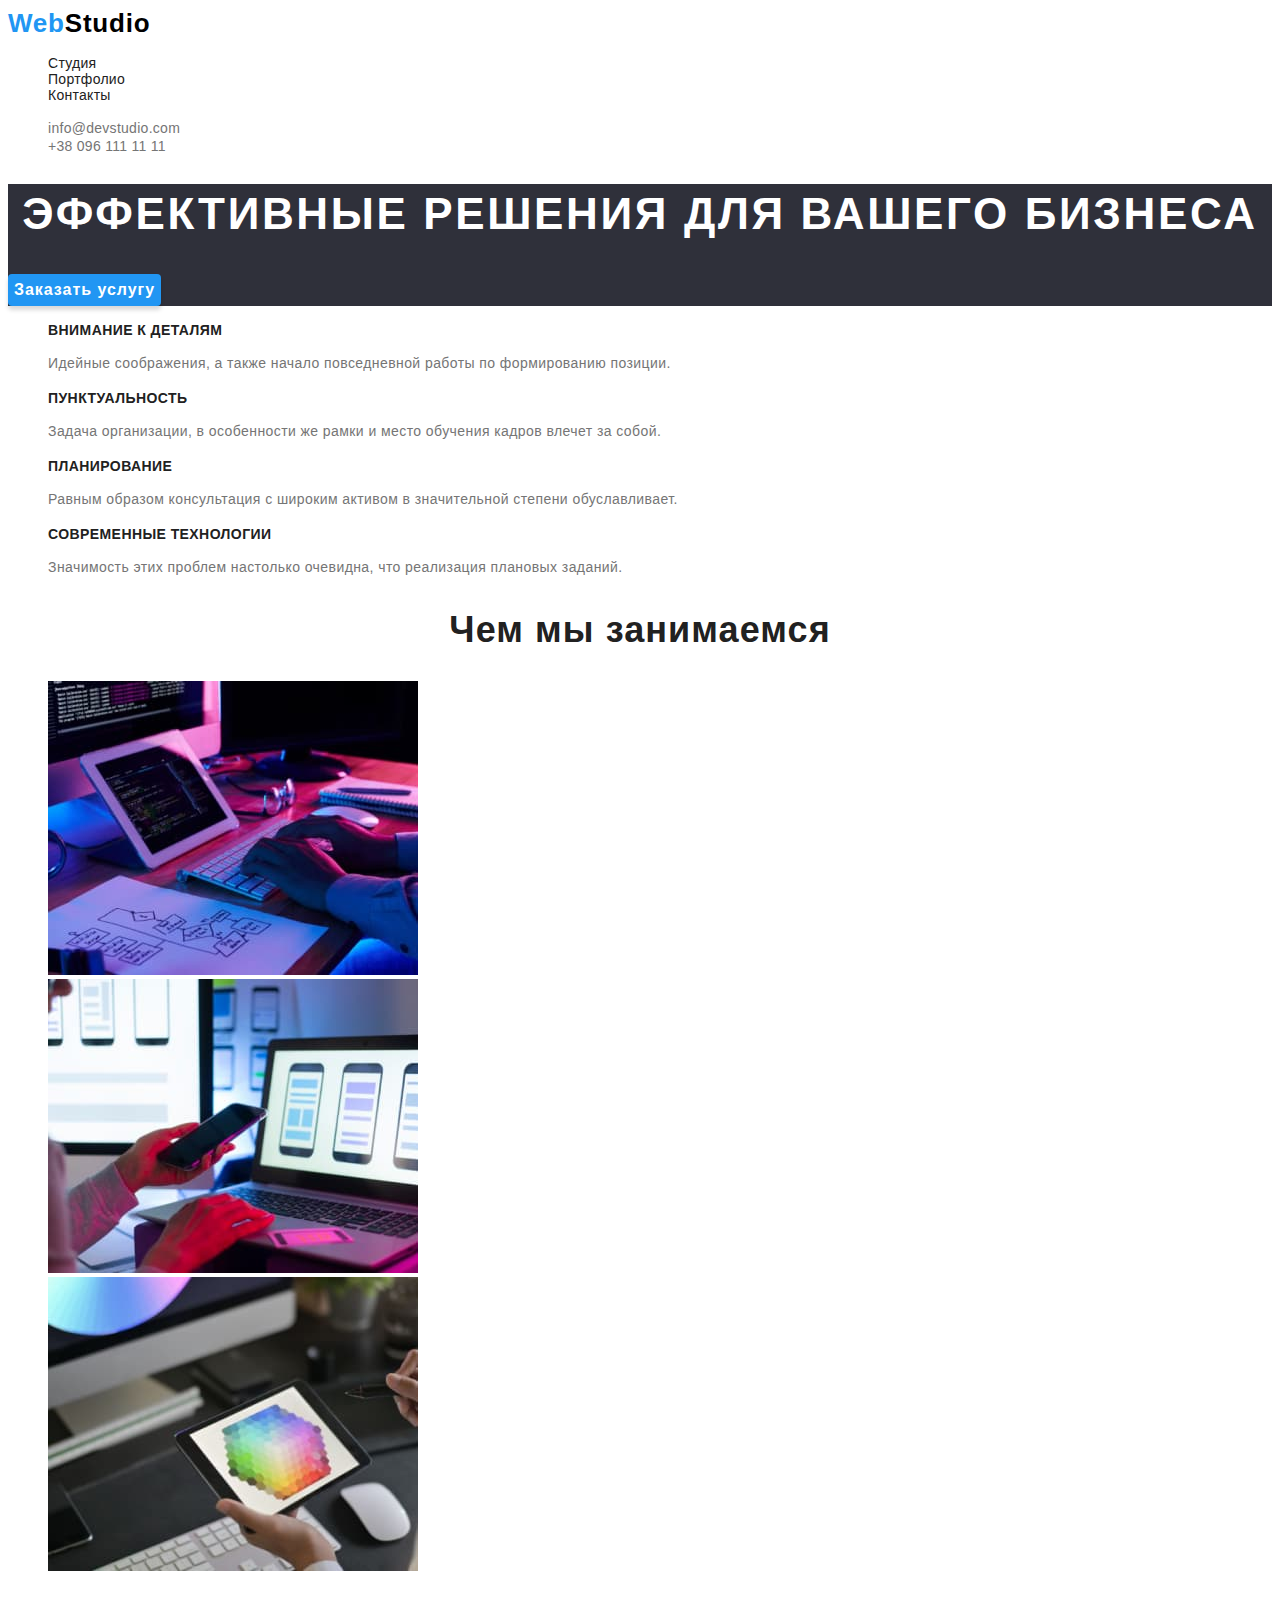
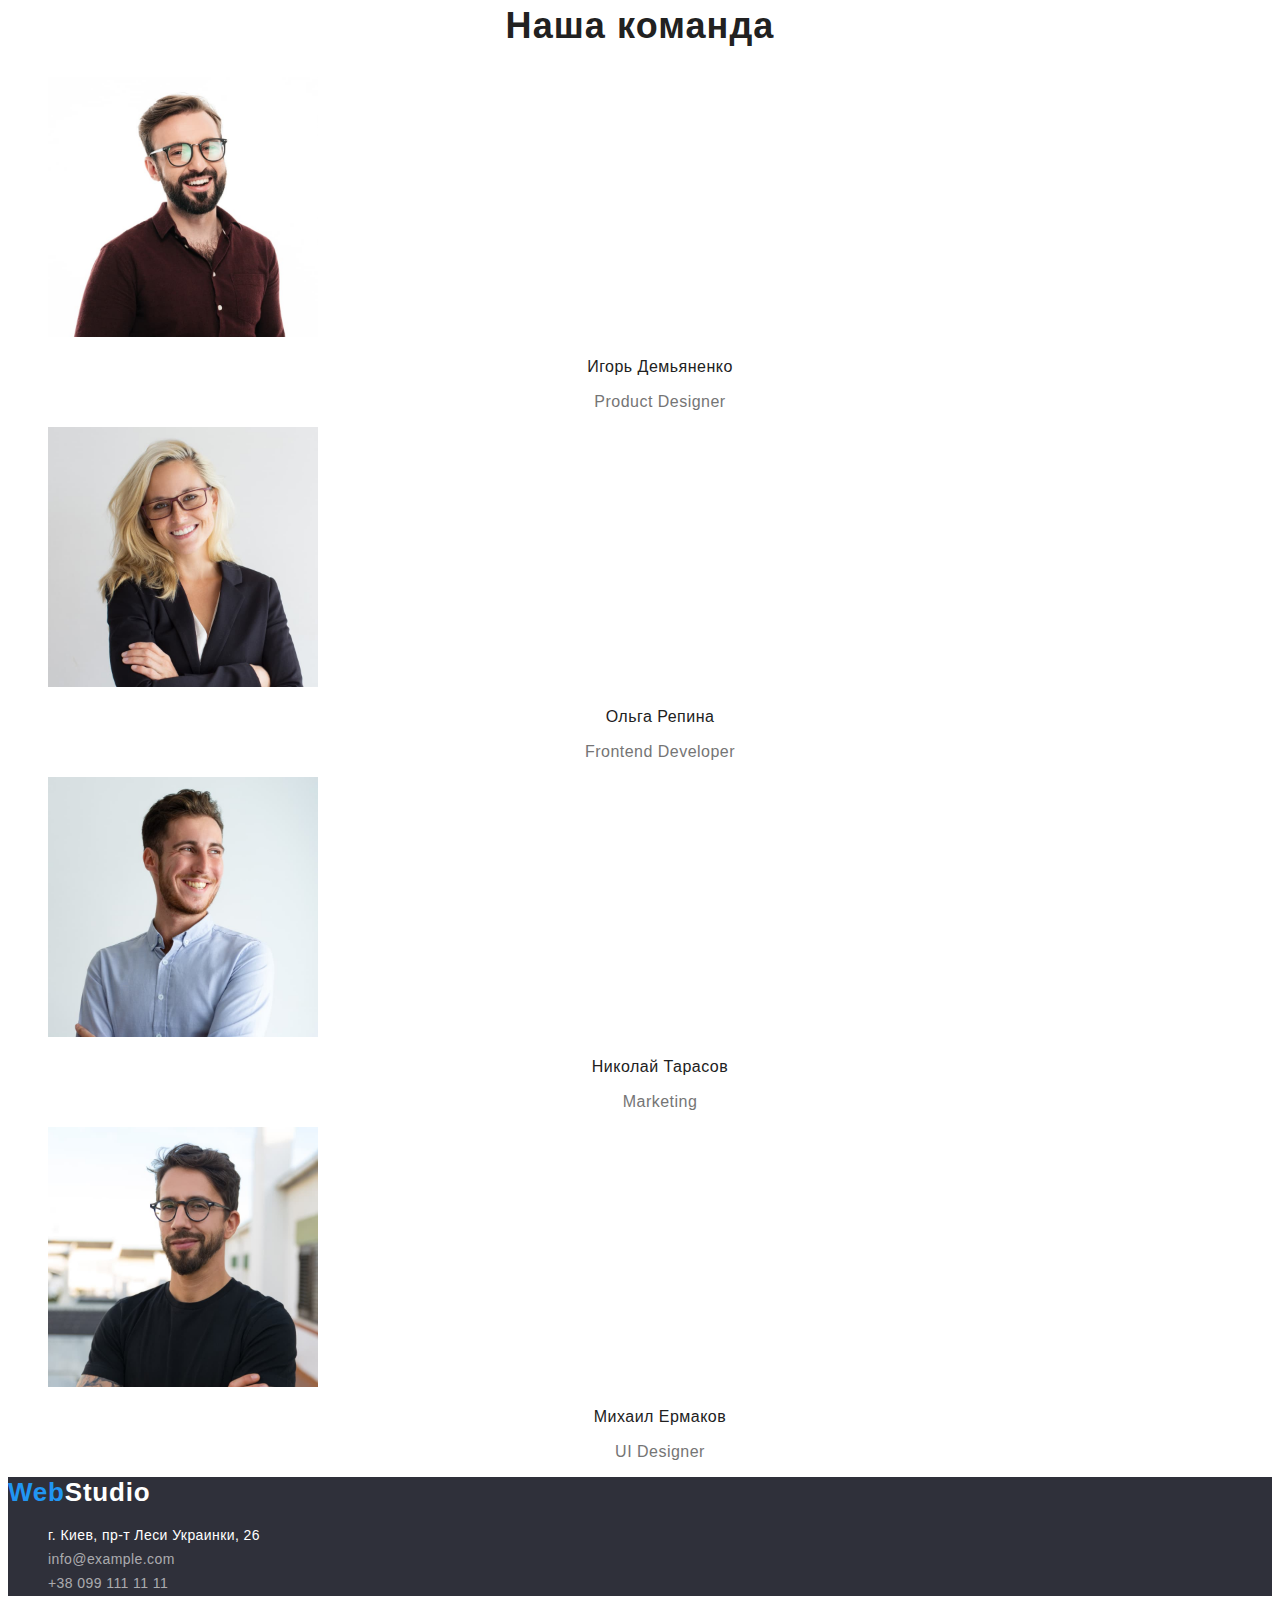
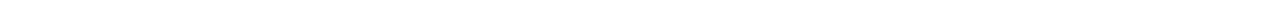
==== index.html @ 9dc8d9e5 "ДЗ_2" ====
<!DOCTYPE html>
<html lang="ru">
  <head>
    <meta charset="UTF-8" />
    <meta http-equiv="X-UA-Compatible" content="IE=edge" />
    <meta name="viewport" content="width=device-width, initial-scale=1.0" />
    <link rel="preconnect" href="https://fonts.googleapis.com">
    <link rel="preconnect" href="https://fonts.gstatic.com" crossorigin>
    <link href="https://fonts.googleapis.com/css2?family=Montserrat:wght@400;500;700;900&display=swap" rel="stylesheet">
    <title>WebStudio</title>
    <link rel="stylesheet" href="./styles/styles.css">
  </head>
  <body>
    <header class="header">
      <nav class="header-nav">
        <a lang="en" class="header-logo" href="./index.html">Web<span class="header-logo-second">Studio</span> </a>
        <ul class="header-list list">
          <li class="header-item"><a href="./index.html" class="header-link link">Студия</a></li>
          <li class="header-item"><a href="./portfolio.html" class="header-link link">Портфолио</a></li>
          <li class="header-item"><a href="" class="header-link link">Контакты</a></li>
        </ul>
      </nav>
      <ul class="list">
          <li><a class="header-mail link" href="mailto:info@devstudio.com">info@devstudio.com</a></li>
          <li><a class="header-tel link" href="tel:+380961111111">+38 096 111 11 11</a></li>
      </ul>
    </header>
    <main>
      <section class="hero">
        <h1 class="hero-title">Эффективные решения для вашего бизнеса</h1>
        <button type="button" class="hero-btn btn">Заказать услугу</button>
      </section>
      <section class="specific">
        <h2 class="visually-hidden">Особенности</h2>
        <ul class="specific-list list">
            <li class="specific-item">
                <h3 class="specific-item-title">Внимание к деталям</h3>
                <p class="specific-item-text">Идейные соображения, а также начало повседневной работы по формированию позиции.</p>
            </li>
            <li class="specific-item">
                <h3 class="specific-item-title">Пунктуальность</h3>
                <p class="specific-item-text">Задача организации, в особенности же рамки и место обучения кадров влечет за собой.</p>
            </li>
            <li class="specific-item">
                <h3 class="specific-item-title">Планирование</h3>
                <p class="specific-item-text">Равным образом консультация с широким активом в значительной степени обуславливает.</p>
            </li>
            <li class="specific-item">
                <h3 class="specific-item-title">Современные технологии</h3>
                <p class="specific-item-text">Значимость этих проблем настолько очевидна, что реализация плановых заданий.</p>
            </li>
        </ul>
      </section>
      <section class="works">
        <h2 class="works-title">Чем мы занимаемся</h2>
        <ul class="works-list list">
          <li class="works-item">
            <img
              src="./img/img1.jpg"
              alt="сотрудник печатает на клавиатуре"
              width="370"
              height="294"
            />
          </li>
          <li class="works-item">
            <img
              src="./img/img2.jpg"
              alt="сотрудник смотрит в телефон"
              width="370"
              height="294"
            />
          </li>
          <li class="works-item">
            <img
              src="./img/img3.jpg"
              alt="сотрудник работет на планшете"
              width="370"
              height="294"
            />
          </li>
        </ul>
      </section>
      <section class="employees">
        <h2 class="employees-title title">Наша команда</h2>
        <ul class="employees-list list">
          <li class="employees-item">
            <img
              src="./img/img-2-1.jpg"
              alt="Сотрудник студии"
              width="270"
              height="260"
            />
            <h3 class="employees-item-title">Игорь Демьяненко</h3>
            <p lang="en" class="employees-item-text">Product Designer</p>
          </li>
          <li class="employees-item">
            <img
              src="./img/img-2-2.jpg"
              alt="Сотрудник студии"
              width="270"
              height="260"
            />
            <h3 class="employees-item-title">Ольга Репина</h3>
            <p lang="en" class="employees-item-text">Frontend Developer</p>
          </li>
          <li class="employees-item">
            <img
              src="./img/img-2-3.jpg"
              alt="Сотрудник студии"
              width="270"
              height="260"
            />
            <h3 class="employees-item-title">Николай Тарасов</h3>
            <p lang="en" class="employees-item-text">Marketing</p>
          </li>
          <li class="employees-item">
            <img
              src="./img/img-2-4.jpg"
              alt="Сотрудник студии"
              width="270"
              height="260"
            />
            <h3 class="employees-item-title">Михаил Ермаков</h3>
            <p lang="en" class="employees-item-text">UI Designer</p>
          </li>
        </ul>
      </section>
    </main>
    <footer class="footer">
        <a lang="en" class="footer-logo" href="">Web<span class="footer-logo-second">Studio</span></a>
            <address class="contacts-address">
            <ul class="footer-list list">
              <li class="footer-item">
                <a
                  href="https://goo.gl/maps/d1QKyToXr1h2ZrgB8"
                  target="_blank"
                  class="footer-link link"
                  rel="noopener nofollow noreferrer"
                  >г. Киев, пр-т Леси Украинки, 26</a>
              </li>
              <li class="footer-item"><a href="mailto:info@example.com" class="footer-mail link">info@example.com</a></li>
              <li class="footer-item"><a href="tel:+380991111111" class="footer-tel link">+38 099 111 11 11</a></li>
            </ul>
          </address>
    </footer>
  </body>
</html>
---- styles/styles.css ----
:root{
    --main-title-color: #212121;
    --second-title-color: #ffffff;
    --main-text-color: #757575;
    --second-text-color: #ffffff;
    --accent-color: #2196F3;
}

body {
    font-family: "Roboto", sans-serif;
    color: #212121;
}

.list {
    list-style: none;
}

.link {
    text-decoration: none;
}

.visually-hidden {
    position: absolute;
    white-space: nowrap;
    width: 1px;
    height: 1px;
    overflow: hidden;
    border: 0;
    padding: 0;
    clip: rect(0 0 0 0);
    clip-path: inset(50%);
    margin: -1px;
}

.btn{
    cursor: pointer;
}

/* --------------------------HEADER-------------------------- */
.header{
    background-color: #ffffff;
}

.header-nav {}

.header-logo {
    font-family: "Raleway", sans-serif;
    font-weight: 700;
    font-size: 26px;
    line-height: calc(31/26);
    letter-spacing: 0.03em;
    text-decoration: none;
    color: var(--accent-color);
    
}

.header-logo-second{
    font-family: "Raleway", sans-serif;
    font-weight: 700;
    font-size: 26px;
    line-height: calc(31/26);
    letter-spacing: 0.03em;
    color: #000000;
}

.header-list {}

.header-item {
    font-weight: 500;
    font-size: 14px;
    line-height: calc(16/14);
    letter-spacing: 0.02em;
    text-decoration: none;
    color: var(--main-title-color);
}

.header-item:hover,
.header-item:focus {
    color: var(--accent-color);
}

.header-link {
    font-weight: 500;
    font-size: 14px;
    line-height: calc(16/14);
    letter-spacing: 0.02em;
    color: var(--main-title-color);
}

.header-link:hover,
.header-link:focus {
    color: var(--accent-color);
}

.header-mail,
.header-tel {
    font-weight: 500;
    font-size: 14px;
    line-height: calc(16/14);
    letter-spacing: 0.02em;
    color: var(--main-text-color);
}

.header-mail:hover,
.header-mail:focus,
.header-tel:hover,
.header-tel:focus {
    color: var(--accent-color);
 }

 /* --------------------------HERO-------------------------- */
 
.hero {
    background: #2F303A;
}

.hero-title {
    font-weight: 900;
    font-size: 44px;
    line-height: 1.36;
    text-align: center;
    letter-spacing: 0.06em;
    text-transform: uppercase; 
    color: var(--second-title-color);
}

.hero-btn {
    font-family: inherit;
    font-weight: 700;
    font-size: 16px;
    line-height: 1.88;
    display: flex;
    align-items: center;
    text-align: center;
    letter-spacing: 0.06em;
    color: var(--second-title-color);
    background: var(--accent-color);
    box-shadow: 0px 4px 4px rgba(0, 0, 0, 0.15);
    border-radius: 4px;
    border: none;
    cursor: pointer;
}

.btn {
    font-family: inherit;

}

 /* --------------------------SPECIFIC-------------------------- */

.specific {
    background-color: var(--second-title-color);
}

.specific-list {}

.specific-item {}

.specific-item-title {
    font-weight: 700;
    font-size: 14px;
    line-height: calc(16/14);
    letter-spacing: 0.03em;
    text-transform: uppercase;
    color: var(--main-title-color);
}

.specific-item-text {
    font-size: 14px;
    line-height: 1.71;
    letter-spacing: 0.03em;   
    color: var(--main-text-color);
}

 /* --------------------------WORKS-------------------------- */

.works {
    background-color: var(--second-title-color)
}

.works-title,
.employees-title {
    font-weight: 700;
    font-size: 36px;
    line-height: calc(42/36);
    text-align: center;
    letter-spacing: 0.03em;
    color: var(--main-title-color);
}

.works-list {}

.works-item {}

 /* --------------------------EMPLOYEES-------------------------- */

.employees {}

.employees-title {}

.title {}

.employees-list {}

.employees-item {}

.employees-item-title {
    font-weight: 500;
    font-size: 16px;
    line-height: calc(19/16);
    text-align: center;
    letter-spacing: 0.03em;
    color: var(--main-title-color);
}

.employees-item-text {
    font-size: 16px;
    line-height: calc(19/16);
    text-align: center;
    letter-spacing: 0.03em;
    color: var(--main-text-color);
}

 /* --------------------------FOOTER-------------------------- */

.footer {
    background: #2F303A;
}

.footer-logo {
    font-family: "Raleway", sans-serif;
    font-weight: 700;
    font-size: 26px;
    line-height: calc(31/26);
    letter-spacing: 0.03em;
    text-decoration: none;
    color: var(--accent-color);
}

.footer-logo-second{
    font-family: "Raleway", sans-serif;
    font-weight: 700;
    font-size: 26px;
    line-height: calc(31/26);
    letter-spacing: 0.03em;
    color: var(--second-title-color);
}

.contacts-address{}

.footer-list {}

.footer-item {}

.footer-link {
    font-style: normal;
    font-size: 14px;
    line-height: 1.71;
    letter-spacing: 0.03em;
    color: #FFFFFF;
}

.footer-mail {
    font-style: normal;
    font-size: 14px;
    line-height: 1.71;
    letter-spacing: 0.03em;
    color: rgba(255, 255, 255, 0.6);
}

.footer-tel {
    font-style: normal;
    font-size: 14px;
    line-height: 1.71;
    letter-spacing: 0.03em;
    color: rgba(255, 255, 255, 0.6);
}
.footer-mail:hover,
.footer-mail:focus,
.footer-tel:hover,
.footer-tel:focus {
    color: var(--accent-color);
}

 /* --------------------------PORTFOLIO-------------------------- */

.portfolio {}

.portfolio-list {}

.portfolio-item {}

.portfolio-button {
    font-weight: 500;
    font-size: 16px;
    line-height: 1.62;
    text-align: center;
    letter-spacing: 0.03em;
    color: var(--main-title-color);
    border: none;
    cursor: pointer;
}
.portfolio-button:hover,
.portfolio-button:focus {
    background: #2196F3;
    box-shadow: 0px 3px 1px rgba(0, 0, 0, 0.1), 0px 1px 2px rgba(0, 0, 0, 0.08), 0px 2px 2px rgba(0, 0, 0, 0.12);
    border-radius: 4px;
    color: var(--second-title-color);
    border: none;
    cursor: pointer;
}

.portfolio-projects-list {}

.portfolio-projects-item {}

.portfolio-projects-img {}

.portfolio-projects-title {
    font-weight: 700;
    font-size: 18px;
    line-height: 2.0;
    letter-spacing: 0.06em;
    color: var(--main-title-color);
}

.portfolio-projects-text {
    font-size: 16px;
    line-height: 1.88;
    letter-spacing: 0.03em;
    color: var(--main-text-color);
}
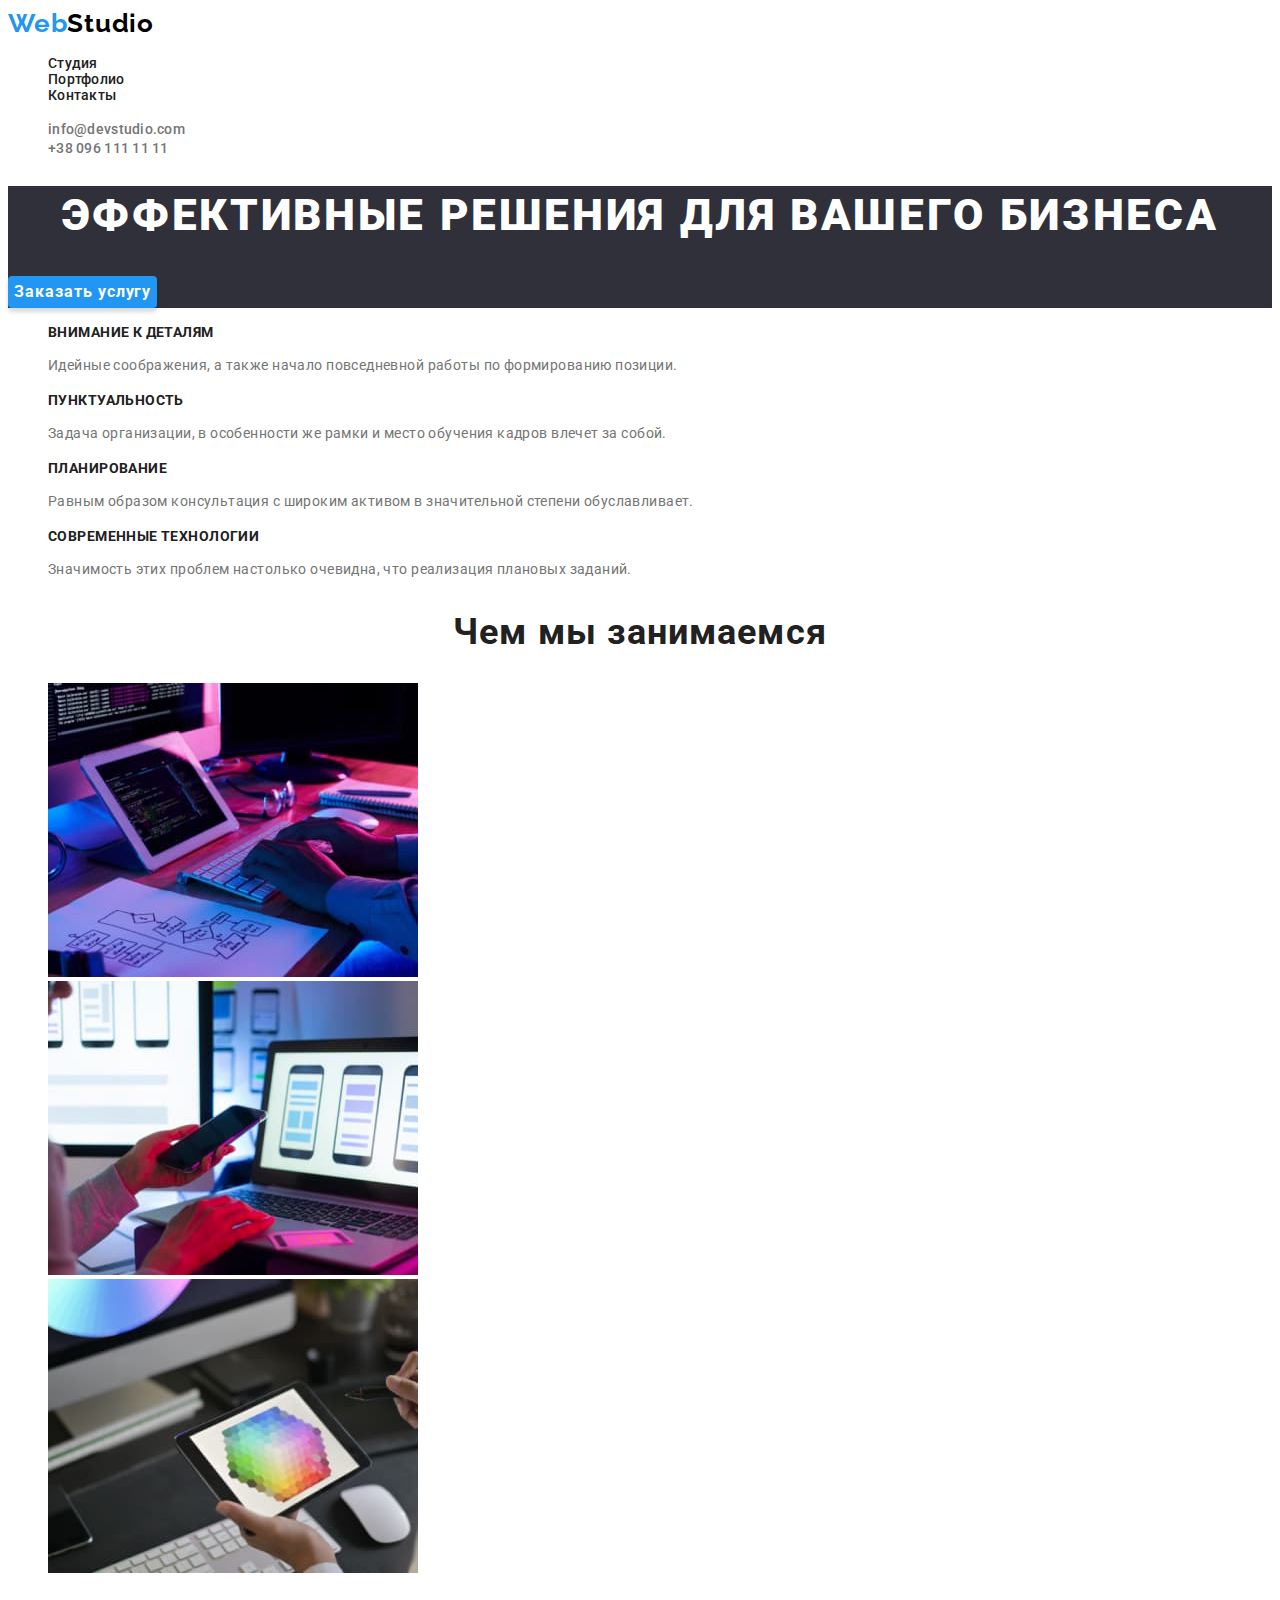
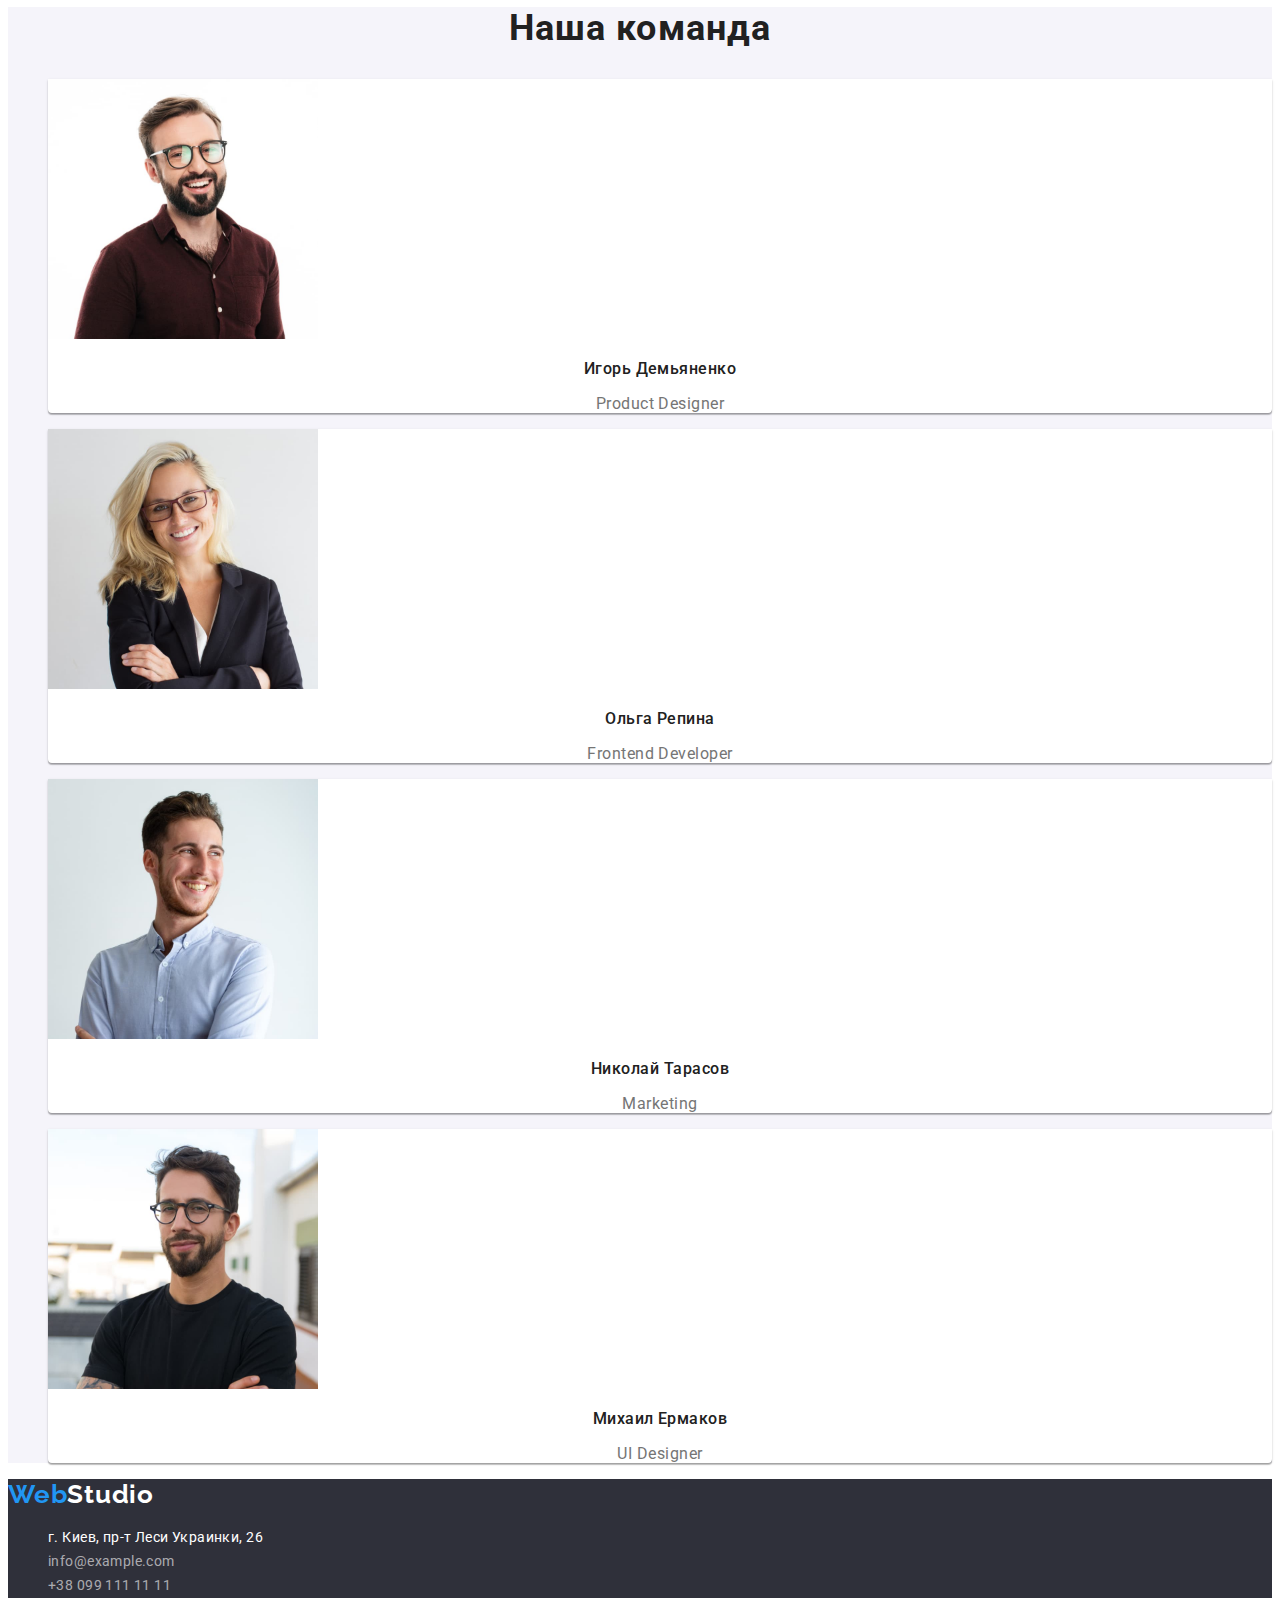
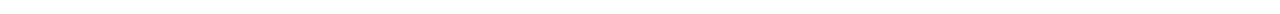
==== commit 2fb06e17: "ДЗ_2_1" ====
--- a/index.html
+++ b/index.html
@@ -6,7 +6,7 @@
     <meta name="viewport" content="width=device-width, initial-scale=1.0" />
     <link rel="preconnect" href="https://fonts.googleapis.com">
     <link rel="preconnect" href="https://fonts.gstatic.com" crossorigin>
-    <link href="https://fonts.googleapis.com/css2?family=Montserrat:wght@400;500;700;900&display=swap" rel="stylesheet">
+    <link href="https://fonts.googleapis.com/css2?family=Raleway:wght@700&family=Roboto:wght@400;500;700;900&display=swap" rel="stylesheet">
     <title>WebStudio</title>
     <link rel="stylesheet" href="./styles/styles.css">
   </head>
--- a/styles/styles.css
+++ b/styles/styles.css
@@ -4,11 +4,16 @@
     --main-text-color: #757575;
     --second-text-color: #ffffff;
     --accent-color: #2196F3;
+    --background-color: #2F303A;
+    --background-section-color: #ffffff;
+    --background-button: #188CE8;
+    --color-logo: #000000;
+    --background-section-employees: #F5F4FA;
 }
 
 body {
     font-family: "Roboto", sans-serif;
-    color: #212121;
+    color: var(--main-title-color);
 }
 
 .list {
@@ -33,12 +38,13 @@
 }
 
 .btn{
+    font-family: inherit;
     cursor: pointer;
 }
 
 /* --------------------------HEADER-------------------------- */
 .header{
-    background-color: #ffffff;
+    background-color: var(--background-section-color);
 }
 
 .header-nav {}
@@ -60,7 +66,7 @@
     font-size: 26px;
     line-height: calc(31/26);
     letter-spacing: 0.03em;
-    color: #000000;
+    color: var(--color-logo);
 }
 
 .header-list {}
@@ -111,7 +117,7 @@
  /* --------------------------HERO-------------------------- */
  
 .hero {
-    background: #2F303A;
+    background: var(--background-color);
 }
 
 .hero-title {
@@ -141,9 +147,11 @@
     cursor: pointer;
 }
 
-.btn {
-    font-family: inherit;
-
+.hero-btn:hover,
+.hero-btn:focus{
+    background: var(--background-button);
+    box-shadow: 0px 4px 4px rgba(0, 0, 0, 0.15);
+    border-radius: 4px;
 }
 
  /* --------------------------SPECIFIC-------------------------- */
@@ -194,7 +202,9 @@
 
  /* --------------------------EMPLOYEES-------------------------- */
 
-.employees {}
+.employees {
+    background: var(--background-section-employees);
+}
 
 .employees-title {}
 
@@ -202,7 +212,11 @@
 
 .employees-list {}
 
-.employees-item {}
+.employees-item {
+    background: var(--background-section-color);
+    box-shadow: 0px 1px 3px rgba(0, 0, 0, 0.12), 0px 1px 1px rgba(0, 0, 0, 0.14), 0px 2px 1px rgba(0, 0, 0, 0.2);
+    border-radius: 0px 0px 4px 4px;
+}
 
 .employees-item-title {
     font-weight: 500;
@@ -224,7 +238,7 @@
  /* --------------------------FOOTER-------------------------- */
 
 .footer {
-    background: #2F303A;
+    background: var(--background-color);
 }
 
 .footer-logo {
@@ -246,22 +260,22 @@
     color: var(--second-title-color);
 }
 
-.contacts-address{}
+.contacts-address{
+    font-style: normal;
+}
 
 .footer-list {}
 
 .footer-item {}
 
 .footer-link {
-    font-style: normal;
     font-size: 14px;
     line-height: 1.71;
     letter-spacing: 0.03em;
-    color: #FFFFFF;
+    color: var(--second-text-color);
 }
 
 .footer-mail {
-    font-style: normal;
     font-size: 14px;
     line-height: 1.71;
     letter-spacing: 0.03em;
@@ -269,7 +283,6 @@
 }
 
 .footer-tel {
-    font-style: normal;
     font-size: 14px;
     line-height: 1.71;
     letter-spacing: 0.03em;
@@ -302,7 +315,7 @@
 }
 .portfolio-button:hover,
 .portfolio-button:focus {
-    background: #2196F3;
+    background: var(--accent-color);
     box-shadow: 0px 3px 1px rgba(0, 0, 0, 0.1), 0px 1px 2px rgba(0, 0, 0, 0.08), 0px 2px 2px rgba(0, 0, 0, 0.12);
     border-radius: 4px;
     color: var(--second-title-color);
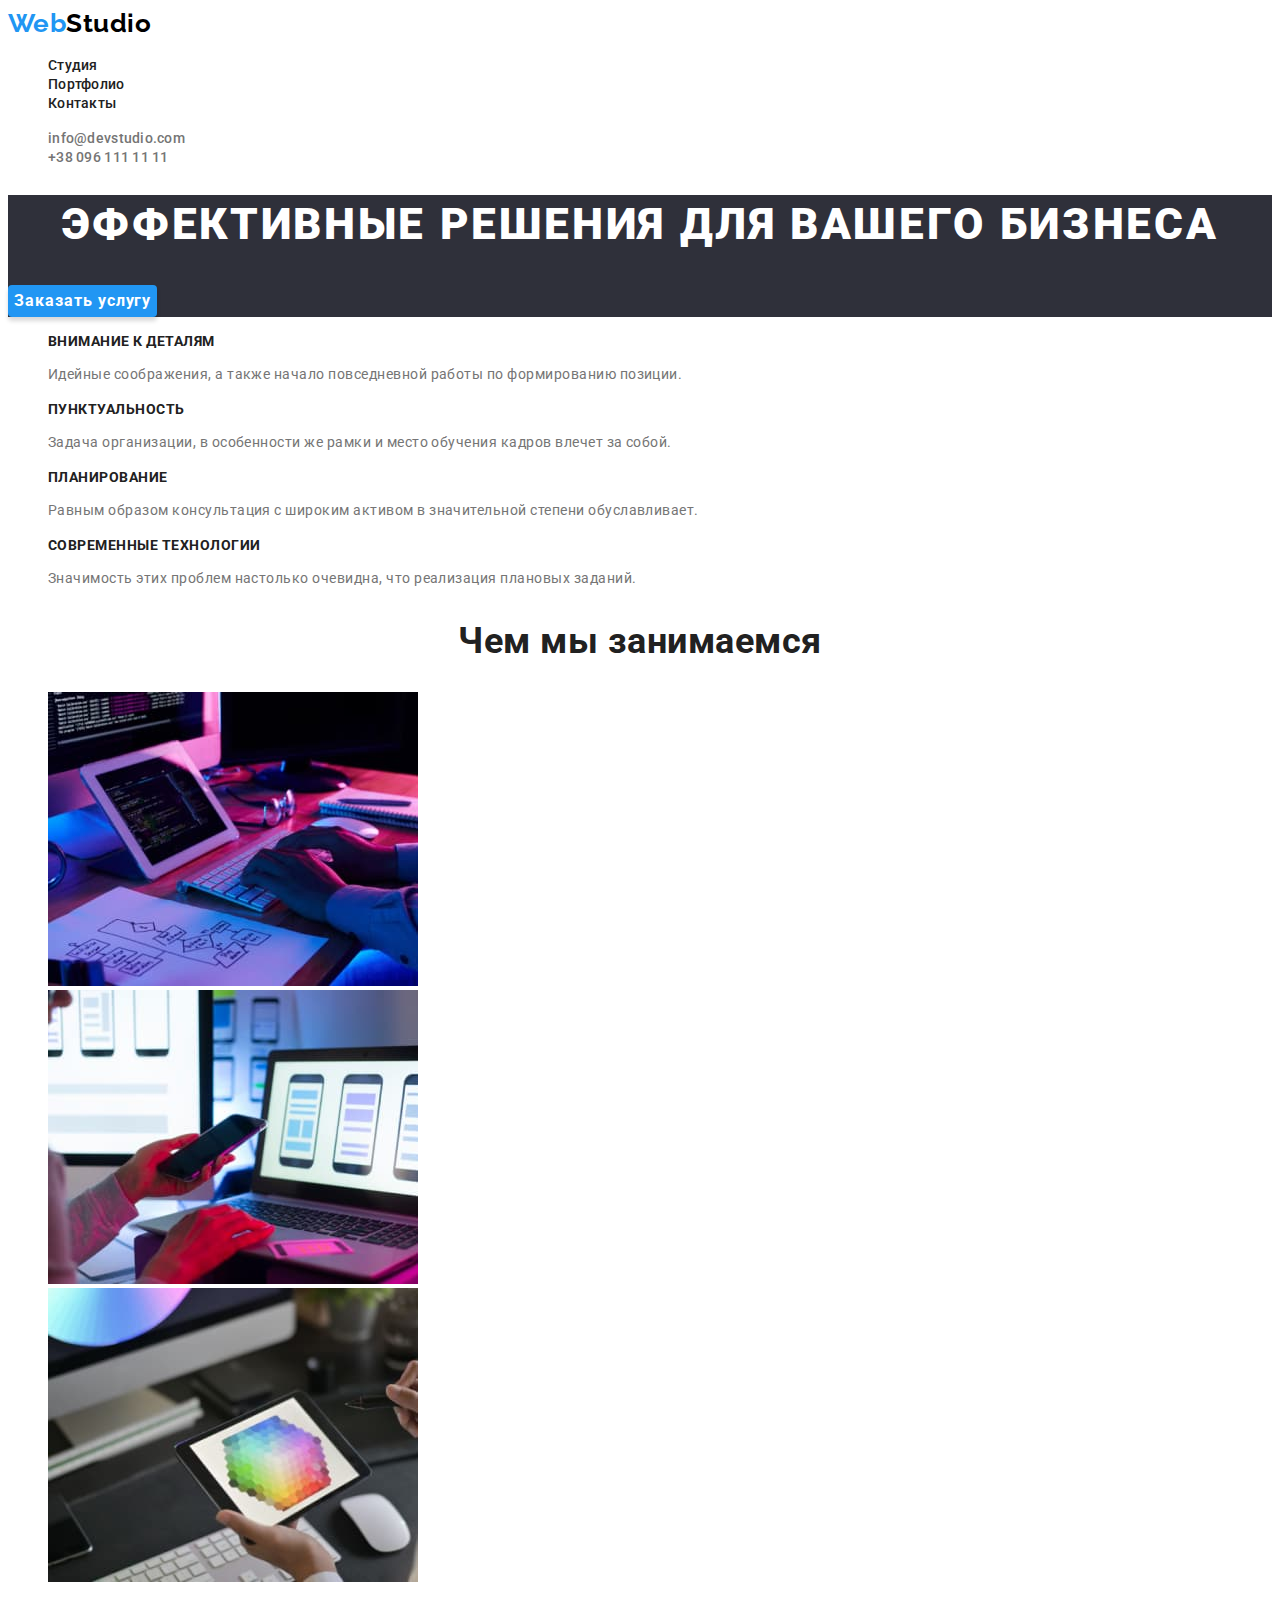
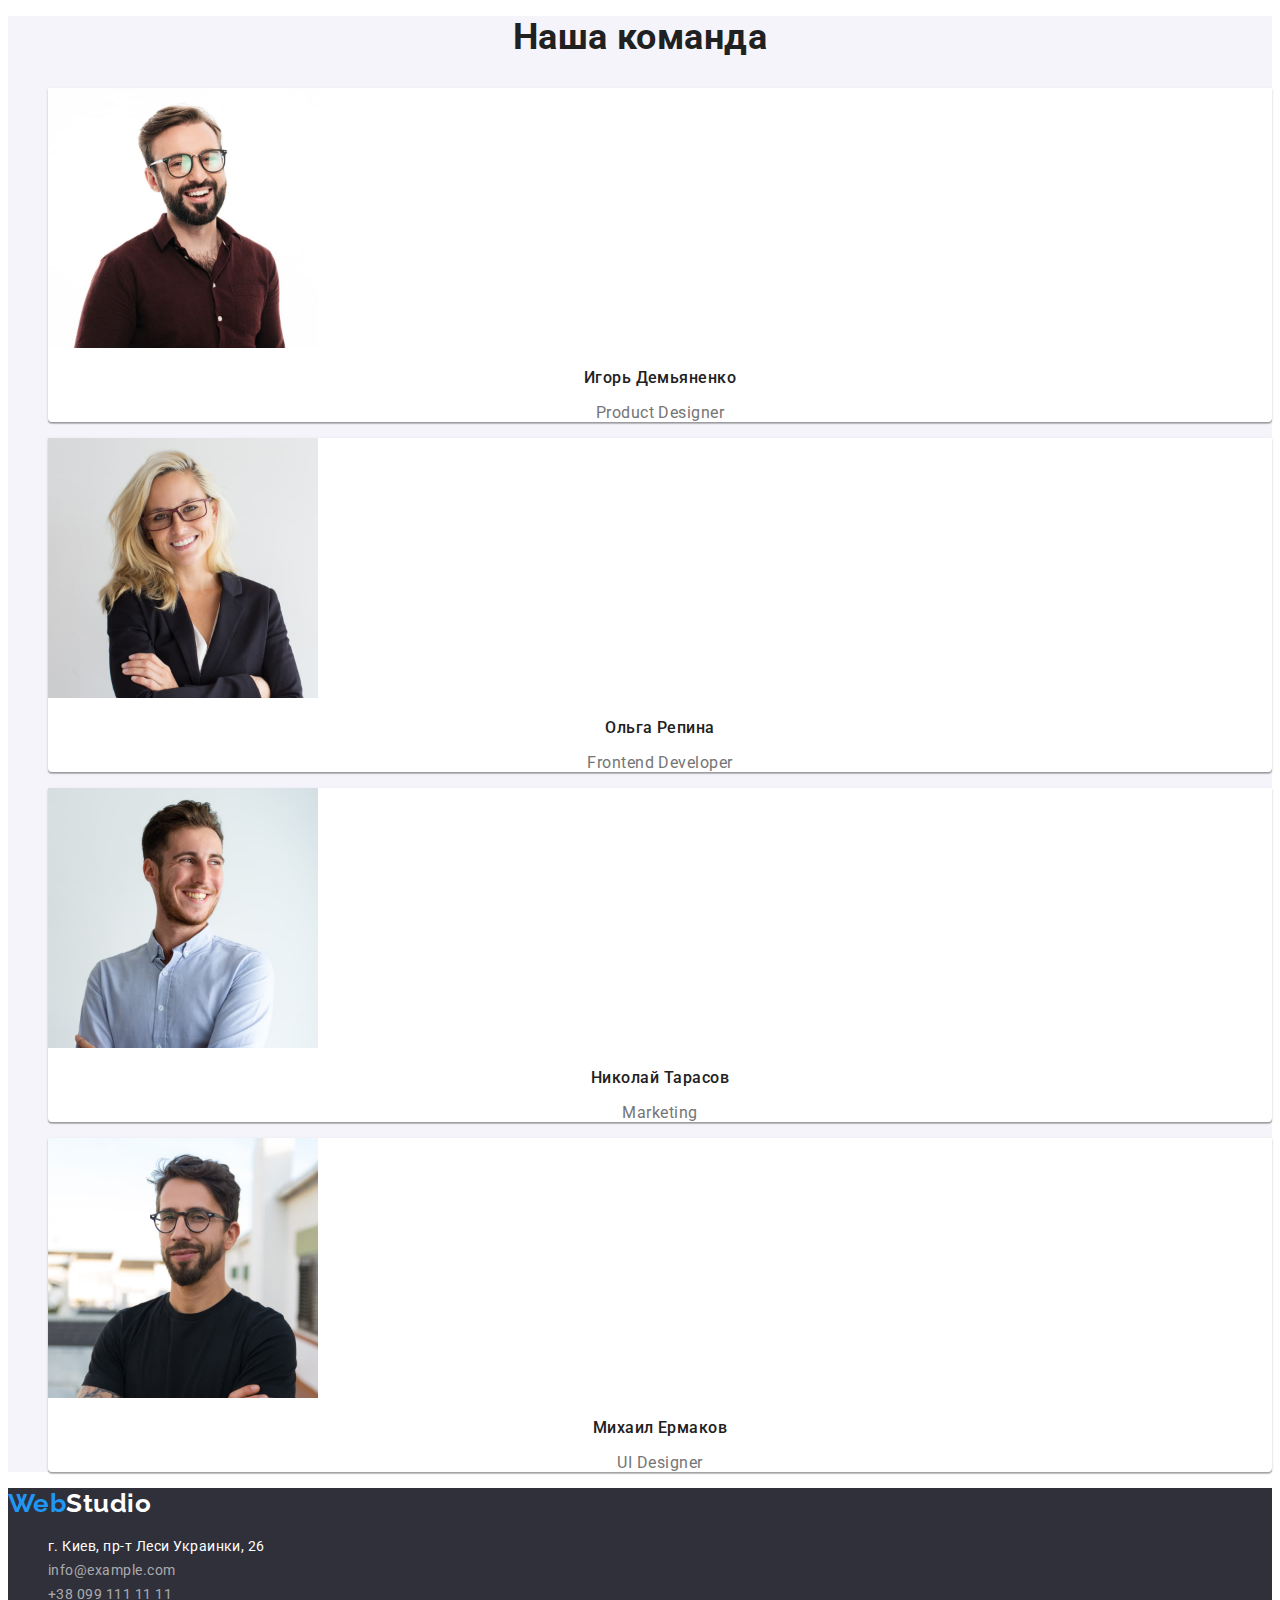
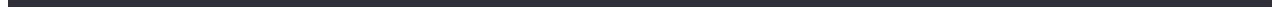
==== commit 22d6b6cf: "ДЗ_2_2" ====
--- a/index.html
+++ b/index.html
@@ -21,8 +21,8 @@
         </ul>
       </nav>
       <ul class="list">
-          <li><a class="header-mail link" href="mailto:info@devstudio.com">info@devstudio.com</a></li>
-          <li><a class="header-tel link" href="tel:+380961111111">+38 096 111 11 11</a></li>
+          <li><a class="header-contacts link" href="mailto:info@devstudio.com">info@devstudio.com</a></li>
+          <li><a class="header-contacts link" href="tel:+380961111111">+38 096 111 11 11</a></li>
       </ul>
     </header>
     <main>
@@ -127,7 +127,7 @@
       </section>
     </main>
     <footer class="footer">
-        <a lang="en" class="footer-logo" href="">Web<span class="footer-logo-second">Studio</span></a>
+        <a lang="en" class="footer-logo" href="./index.html">Web<span class="footer-logo-second">Studio</span></a>
             <address class="contacts-address">
             <ul class="footer-list list">
               <li class="footer-item">
@@ -138,8 +138,8 @@
                   rel="noopener nofollow noreferrer"
                   >г. Киев, пр-т Леси Украинки, 26</a>
               </li>
-              <li class="footer-item"><a href="mailto:info@example.com" class="footer-mail link">info@example.com</a></li>
-              <li class="footer-item"><a href="tel:+380991111111" class="footer-tel link">+38 099 111 11 11</a></li>
+              <li class="footer-item"><a href="mailto:info@example.com" class="footer-contacts link">info@example.com</a></li>
+              <li class="footer-item"><a href="tel:+380991111111" class="footer-contacts link">+38 099 111 11 11</a></li>
             </ul>
           </address>
     </footer>
--- a/styles/styles.css
+++ b/styles/styles.css
@@ -14,6 +14,7 @@
 body {
     font-family: "Roboto", sans-serif;
     color: var(--main-title-color);
+    letter-spacing: 0.03em;
 }
 
 .list {
@@ -40,6 +41,7 @@
 .btn{
     font-family: inherit;
     cursor: pointer;
+    border: none;
 }
 
 /* --------------------------HEADER-------------------------- */
@@ -47,70 +49,42 @@
     background-color: var(--background-section-color);
 }
 
-.header-nav {}
-
 .header-logo {
     font-family: "Raleway", sans-serif;
     font-weight: 700;
     font-size: 26px;
     line-height: calc(31/26);
-    letter-spacing: 0.03em;
     text-decoration: none;
     color: var(--accent-color);
-    
 }
 
 .header-logo-second{
-    font-family: "Raleway", sans-serif;
-    font-weight: 700;
-    font-size: 26px;
-    line-height: calc(31/26);
-    letter-spacing: 0.03em;
     color: var(--color-logo);
 }
 
-.header-list {}
-
-.header-item {
+.header-link {
     font-weight: 500;
     font-size: 14px;
     line-height: calc(16/14);
     letter-spacing: 0.02em;
-    text-decoration: none;
-    color: var(--main-title-color);
-}
-
-.header-item:hover,
-.header-item:focus {
-    color: var(--accent-color);
-}
-
-.header-link {
+    color: var(--main-title-color);
+}
+
+.header-link:hover,
+.header-link:focus {
+    color: var(--accent-color);
+}
+
+.header-contacts {
     font-weight: 500;
     font-size: 14px;
     line-height: calc(16/14);
     letter-spacing: 0.02em;
-    color: var(--main-title-color);
-}
-
-.header-link:hover,
-.header-link:focus {
-    color: var(--accent-color);
-}
-
-.header-mail,
-.header-tel {
-    font-weight: 500;
-    font-size: 14px;
-    line-height: calc(16/14);
-    letter-spacing: 0.02em;
-    color: var(--main-text-color);
-}
-
-.header-mail:hover,
-.header-mail:focus,
-.header-tel:hover,
-.header-tel:focus {
+    color: var(--main-text-color);
+}
+
+.header-contacts:hover,
+.header-contacts:focus {
     color: var(--accent-color);
  }
 
@@ -131,7 +105,6 @@
 }
 
 .hero-btn {
-    font-family: inherit;
     font-weight: 700;
     font-size: 16px;
     line-height: 1.88;
@@ -143,8 +116,6 @@
     background: var(--accent-color);
     box-shadow: 0px 4px 4px rgba(0, 0, 0, 0.15);
     border-radius: 4px;
-    border: none;
-    cursor: pointer;
 }
 
 .hero-btn:hover,
@@ -160,15 +131,10 @@
     background-color: var(--second-title-color);
 }
 
-.specific-list {}
-
-.specific-item {}
-
 .specific-item-title {
     font-weight: 700;
     font-size: 14px;
     line-height: calc(16/14);
-    letter-spacing: 0.03em;
     text-transform: uppercase;
     color: var(--main-title-color);
 }
@@ -176,7 +142,6 @@
 .specific-item-text {
     font-size: 14px;
     line-height: 1.71;
-    letter-spacing: 0.03em;   
     color: var(--main-text-color);
 }
 
@@ -192,25 +157,14 @@
     font-size: 36px;
     line-height: calc(42/36);
     text-align: center;
-    letter-spacing: 0.03em;
-    color: var(--main-title-color);
-}
-
-.works-list {}
-
-.works-item {}
+    color: var(--main-title-color);
+}
 
  /* --------------------------EMPLOYEES-------------------------- */
 
 .employees {
     background: var(--background-section-employees);
 }
-
-.employees-title {}
-
-.title {}
-
-.employees-list {}
 
 .employees-item {
     background: var(--background-section-color);
@@ -223,7 +177,6 @@
     font-size: 16px;
     line-height: calc(19/16);
     text-align: center;
-    letter-spacing: 0.03em;
     color: var(--main-title-color);
 }
 
@@ -231,7 +184,6 @@
     font-size: 16px;
     line-height: calc(19/16);
     text-align: center;
-    letter-spacing: 0.03em;
     color: var(--main-text-color);
 }
 
@@ -246,17 +198,11 @@
     font-weight: 700;
     font-size: 26px;
     line-height: calc(31/26);
-    letter-spacing: 0.03em;
     text-decoration: none;
     color: var(--accent-color);
 }
 
 .footer-logo-second{
-    font-family: "Raleway", sans-serif;
-    font-weight: 700;
-    font-size: 26px;
-    line-height: calc(31/26);
-    letter-spacing: 0.03em;
     color: var(--second-title-color);
 }
 
@@ -264,70 +210,38 @@
     font-style: normal;
 }
 
-.footer-list {}
-
-.footer-item {}
-
 .footer-link {
     font-size: 14px;
     line-height: 1.71;
-    letter-spacing: 0.03em;
     color: var(--second-text-color);
 }
 
-.footer-mail {
+.footer-contacts {
     font-size: 14px;
     line-height: 1.71;
-    letter-spacing: 0.03em;
     color: rgba(255, 255, 255, 0.6);
 }
 
-.footer-tel {
-    font-size: 14px;
-    line-height: 1.71;
-    letter-spacing: 0.03em;
-    color: rgba(255, 255, 255, 0.6);
-}
-.footer-mail:hover,
-.footer-mail:focus,
-.footer-tel:hover,
-.footer-tel:focus {
+.footer-contacts:hover,
+.footer-contacts :focus {
     color: var(--accent-color);
 }
 
  /* --------------------------PORTFOLIO-------------------------- */
 
-.portfolio {}
-
-.portfolio-list {}
-
-.portfolio-item {}
-
 .portfolio-button {
     font-weight: 500;
     font-size: 16px;
     line-height: 1.62;
     text-align: center;
-    letter-spacing: 0.03em;
-    color: var(--main-title-color);
-    border: none;
-    cursor: pointer;
+    color: var(--main-title-color);
 }
 .portfolio-button:hover,
 .portfolio-button:focus {
     background: var(--accent-color);
-    box-shadow: 0px 3px 1px rgba(0, 0, 0, 0.1), 0px 1px 2px rgba(0, 0, 0, 0.08), 0px 2px 2px rgba(0, 0, 0, 0.12);
     border-radius: 4px;
     color: var(--second-title-color);
-    border: none;
-    cursor: pointer;
-}
-
-.portfolio-projects-list {}
-
-.portfolio-projects-item {}
-
-.portfolio-projects-img {}
+}
 
 .portfolio-projects-title {
     font-weight: 700;
@@ -340,6 +254,5 @@
 .portfolio-projects-text {
     font-size: 16px;
     line-height: 1.88;
-    letter-spacing: 0.03em;
     color: var(--main-text-color);
 }